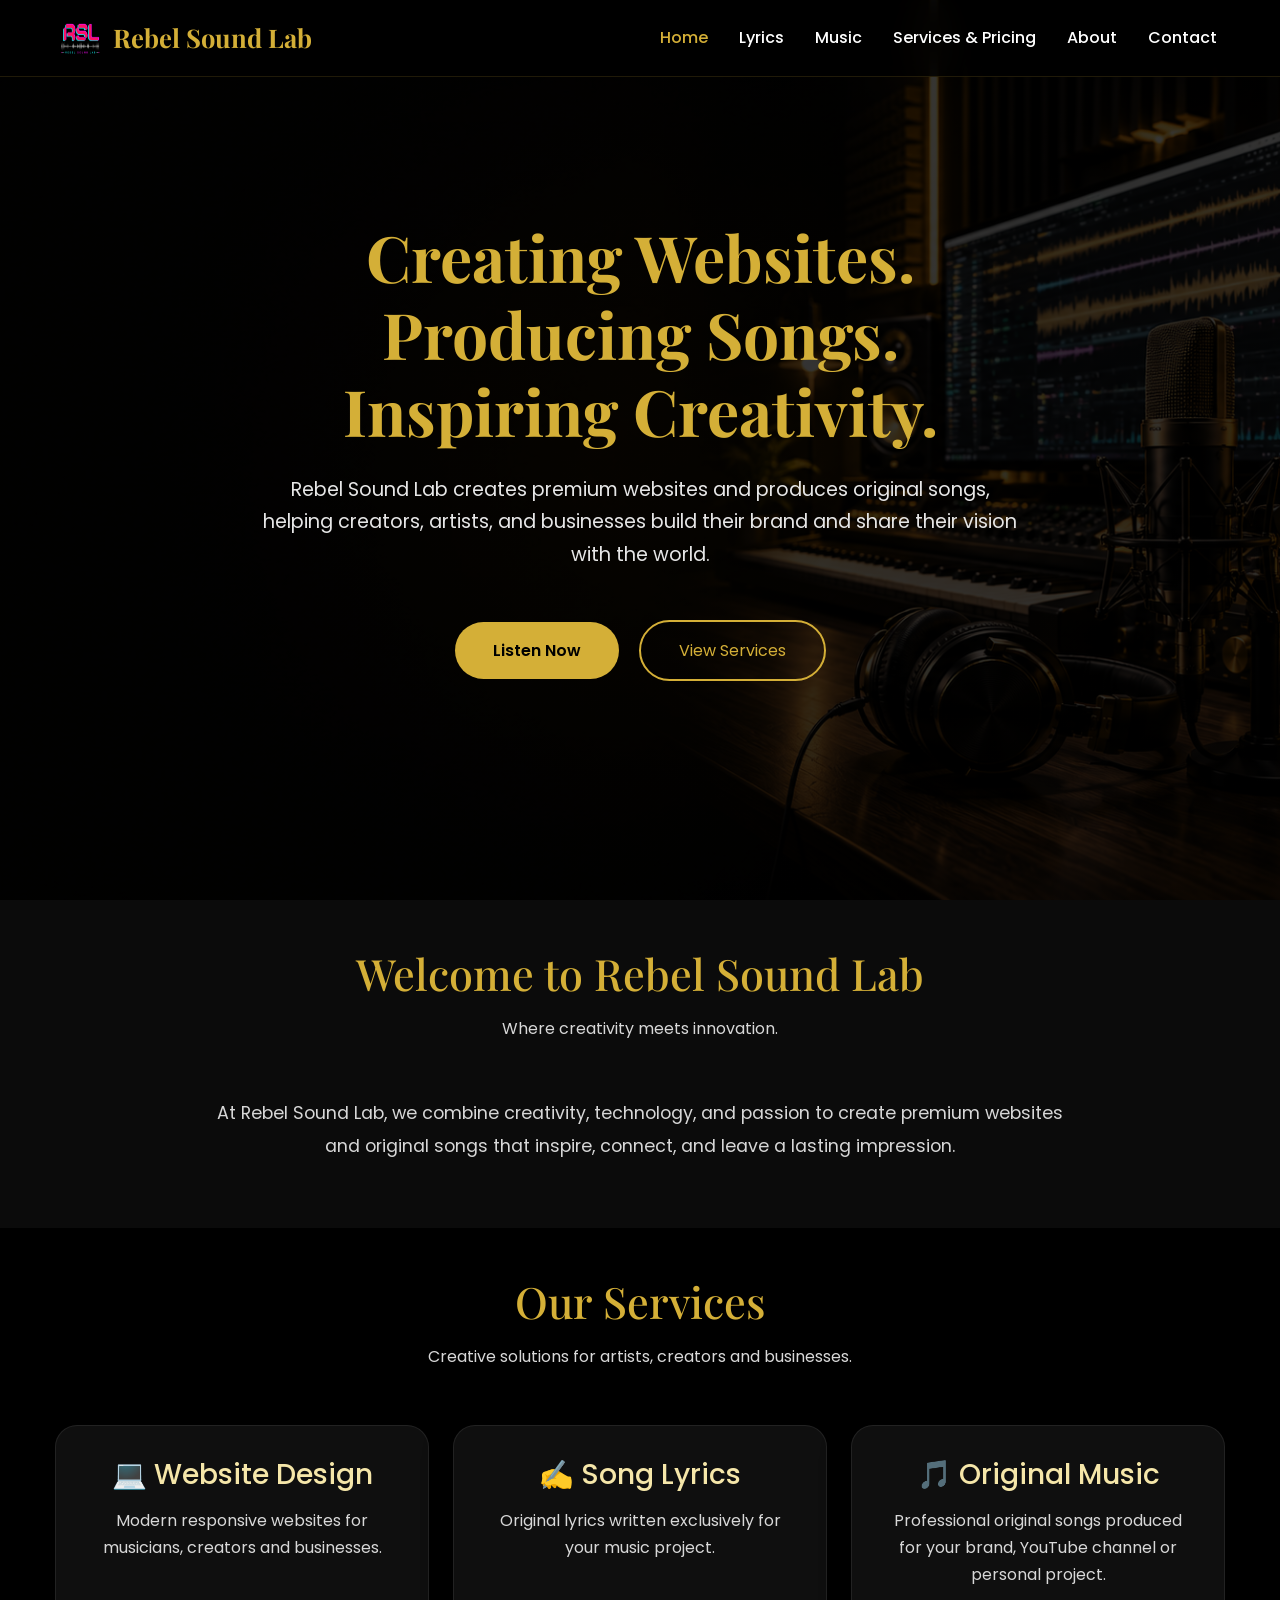
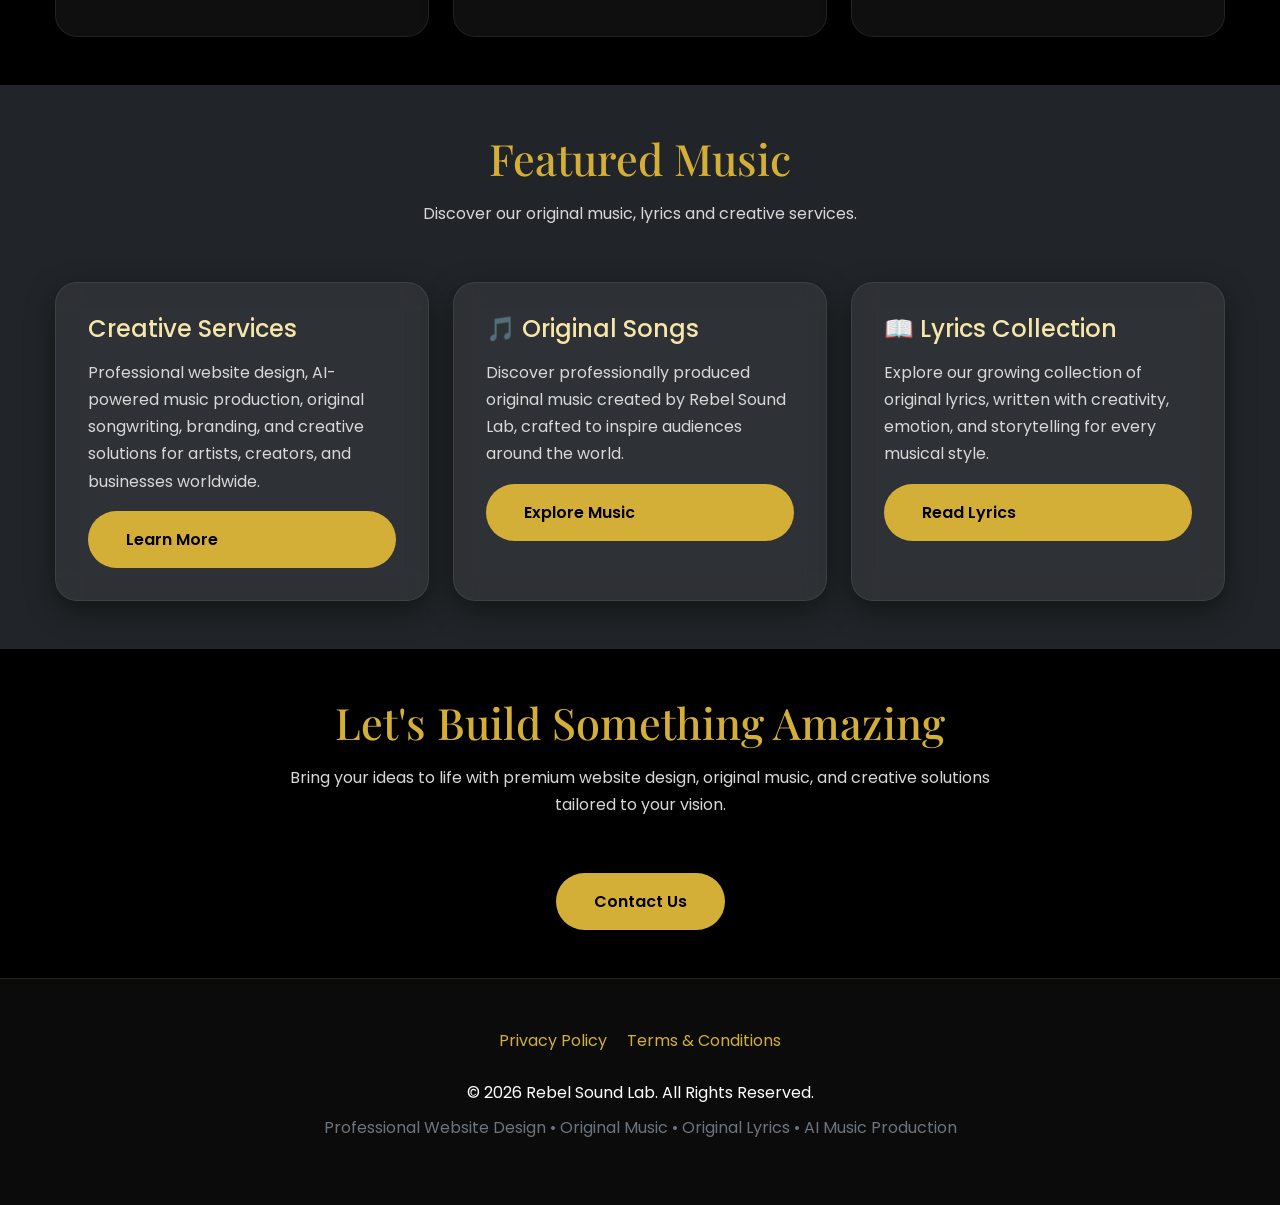
==== index.html @ c1bbb95a "Add files via upload" ====
<!DOCTYPE html>
<html lang="en">
<head>

<!-- Google Analytics -->
<script async src="https://www.googletagmanager.com/gtag/js?id=G-D86GE0C43P"></script>
<script>
window.dataLayer = window.dataLayer || [];
function gtag(){dataLayer.push(arguments);}
gtag('js', new Date());
gtag('config', 'G-D86GE0C43P');
</script>

<meta charset="UTF-8">
<meta name="viewport" content="width=device-width, initial-scale=1.0">

<title>Rebel Sound Lab | Premium Website Design & Original Songs</title>

<meta name="description" content="Rebel Sound Lab creates premium websites and produces original songs for creators, artists, and businesses.">
<meta name="keywords" content="Rebel Sound Lab, Website Design, Original Songs, Music Production, Creative Studio">
<meta name="author" content="Rebel Sound Lab">

<link rel="icon" href="favicon.png">

<link href="https://cdn.jsdelivr.net/npm/bootstrap@5.3.3/dist/css/bootstrap.min.css" rel="stylesheet">

<link rel="preconnect" href="https://fonts.googleapis.com">
<link rel="preconnect" href="https://fonts.gstatic.com" crossorigin>

<link href="https://fonts.googleapis.com/css2?family=Playfair+Display:wght@700&family=Poppins:wght@300;400;500;600;700&display=swap" rel="stylesheet">

<link rel="stylesheet" href="css/style.css">

</head>

<body>

<!-- Navigation -->

<nav class="navbar navbar-expand-lg navbar-dark fixed-top">

<div class="container">

<a class="navbar-brand d-flex align-items-center" href="index.html">

<img src="logo.webp"
alt="Rebel Sound Lab"
width="50"
height="50"
class="me-2">

<span>Rebel Sound Lab</span>

</a>

<button class="navbar-toggler"
type="button"
data-bs-toggle="collapse"
data-bs-target="#navbar">

<span class="navbar-toggler-icon"></span>

</button>

<div class="collapse navbar-collapse"
id="navbar">

<ul class="navbar-nav ms-auto">

<li class="nav-item">
<a class="nav-link active"
href="index.html">
Home
</a>
</li>

<li class="nav-item">
<a class="nav-link"
href="lyrics.html">
Lyrics
</a>
</li>

<li class="nav-item">
<a class="nav-link"
href="music.html">
Music
</a>
</li>

<li class="nav-item">
<a class="nav-link" href="pricing.html">Services & Pricing</a>
</li>

<li class="nav-item">
<a class="nav-link"
href="about.html">
About
</a>
</li>

<li class="nav-item">
<a class="nav-link"
href="contact.html">
Contact
</a>
</li>

</ul>

</div>

</div>

</nav>

<!-- Hero -->

<section class="hero">

<div class="container text-center">

<h1>
Creating Websites.<br>
Producing Songs.<br>
Inspiring Creativity.
</h1>

<p class="mt-4">
Rebel Sound Lab creates premium websites and produces original songs, helping creators, artists, and businesses build their brand and share their vision with the world.
</p>

<div class="mt-5">

<a href="music.html"
class="btn-gold me-3">
Listen Now
</a>

<a href="pricing.html"
class="btn-outline">
View Services
</a>

</div>

</div>

</section>

<!-- Welcome -->

<section class="welcome-section py-5">

    <div class="container">

        <div class="welcome-box text-center">

            <h2 class="section-title">
                Welcome to Rebel Sound Lab
            </h2>

            <p class="section-subtitle">
                Where creativity meets innovation.
            </p>

            <p class="welcome-text">
                At Rebel Sound Lab, we combine creativity, technology, and passion
                to create premium websites and original songs that inspire,
                connect, and leave a lasting impression.
            </p>

        </div>

    </div>

</section>
  
  <!-- Services -->

<section class="py-5">

    <div class="container">

        <h2 class="section-title">Our Services</h2>

        <p class="section-subtitle">
            Creative solutions for artists, creators and businesses.
        </p>

        <div class="row g-4">

    <!-- Website Design -->
    <div class="col-md-4">
        <div class="card h-100 text-center">
            <h3>💻 Website Design</h3>
            <p>
                Modern responsive websites for musicians,
                creators and businesses.
            </p>
        </div>
    </div>

    <!-- Song Lyrics -->
    <div class="col-md-4">
        <div class="card h-100 text-center">
            <h3>✍️ Song Lyrics</h3>
            <p>
                Original lyrics written exclusively
                for your music project.
            </p>
        </div>
    </div>

    <!-- Original Music -->
    <div class="col-md-4">
        <div class="card h-100 text-center">
            <h3>🎵 Original Music</h3>
            <p>
                Professional original songs produced for your brand,
                YouTube channel or personal project.
            </p>
        </div>
    </div>

</div>

    </div>

</section>

<!-- Featured Music -->

<section class="py-5 bg-dark">

    <div class="container">

        <h2 class="section-title">
            Featured Music
        </h2>

        <p class="section-subtitle">
            Discover our original music, lyrics and creative services.
        </p>

        <div class="row g-4">

            <!-- Creative Services -->
            <div class="col-md-4">

                <div class="card h-100">

                    <h4>Creative Services</h4>

                    <p>
                        Professional website design, AI-powered music production,
                        original songwriting, branding, and creative solutions for
                        artists, creators, and businesses worldwide.
                    </p>

                    <a href="pricing.html" class="btn-gold">
                        Learn More
                    </a>

                </div>

            </div>

            <!-- Original Songs -->
            <div class="col-md-4">

                <div class="card h-100">

                    <h4>🎵 Original Songs</h4>

                    <p>
                        Discover professionally produced original music created by
                        Rebel Sound Lab, crafted to inspire audiences around the world.
                    </p>

                    <a href="music.html" class="btn-gold">
                        Explore Music
                    </a>

                </div>

            </div>

            <!-- Lyrics Collection -->
            <div class="col-md-4">

                <div class="card h-100">

                    <h4>📖 Lyrics Collection</h4>

                    <p>
                        Explore our growing collection of original lyrics, written
                        with creativity, emotion, and storytelling for every musical style.
                    </p>

                    <a href="lyrics.html" class="btn-gold">
                        Read Lyrics
                    </a>

                </div>

            </div>

        </div>

    </div>

</section>

<!-- Why Rebel Sound Lab -->
    
<!-- Call To Action -->

<section class="py-5">

    <div class="container text-center">

        <h2 class="section-title">
            Let's Build Something Amazing
        </h2>

        <p class="section-subtitle">
            Bring your ideas to life with premium website design, original music, and creative solutions tailored to your vision.
        </p>

        <a href="contact.html" class="btn-gold">
            Contact Us
        </a>

    </div>

</section>

  <!-- Footer -->

<footer class="py-5">

    <div class="container text-center">

        <div class="mb-4">

            <a href="privacy.html" class="text-decoration-none me-3">
                Privacy Policy
            </a>

            <a href="terms.html" class="text-decoration-none">
                Terms &amp; Conditions
            </a>

        </div>

        <p class="mb-2">
            © <span id="year"></span> Rebel Sound Lab.
            All Rights Reserved.
        </p>

        <p class="text-secondary">
            Professional Website Design • Original Music • Original Lyrics • AI Music Production
        </p>

    </div>

</footer>

<!-- Bootstrap -->

<script src="https://cdn.jsdelivr.net/npm/bootstrap@5.3.3/dist/js/bootstrap.bundle.min.js"></script>

<!-- Current Year -->

<script>
document.getElementById("year").textContent = new Date().getFullYear();
</script>

<!-- Schema.org -->

<script type="application/ld+json">
{
  "@context":"https://schema.org",
  "@type":"Organization",
  "name":"Rebel Sound Lab",
  "url":"https://rebelsoundlab.com",
  "logo":"https://rebelsoundlab.com/logo.webp",
  "sameAs":[
    "https://www.youtube.com/@RebelSoundLab"
  ]
}
</script>

</body>
</html>
---- css/style.css ----
/* =====================================================
   Rebel Sound Lab - Premium Theme v4.0
   ===================================================== */

/* Google Fonts */
@import url('https://fonts.googleapis.com/css2?family=Poppins:wght@300;400;500;600;700&family=Playfair+Display:wght@600;700&display=swap');

/* Reset */

*{
    margin:0;
    padding:0;
    box-sizing:border-box;
}

html{
    scroll-behavior:smooth;
}

:root{
    --bg:#000;
    --bg2:#111;
    --card:rgba(255,255,255,.06);
    --gold:#D4AF37;
    --gold-light:#F5E6A9;
    --white:#fff;
    --text:#d8d8d8;
    --border:rgba(255,255,255,.08);
    --shadow:0 10px 30px rgba(0,0,0,.45);
}

body{
    font-family:'Poppins',sans-serif;
    background:var(--bg);
    color:var(--white);
    line-height:1.7;
    overflow-x:hidden;
}

/* Scrollbar */

::-webkit-scrollbar{
    width:10px;
}

::-webkit-scrollbar-track{
    background:#111;
}

::-webkit-scrollbar-thumb{
    background:var(--gold);
    border-radius:20px;
}

/* Links */

a{
    text-decoration:none;
    color:inherit;
    transition:.3s;
}

a:hover{
    color:var(--gold);
}

/* Images */

img{
    max-width:100%;
    display:block;
}

/* Container */

.container{
    max-width:1200px;
    margin:0 auto;
    padding-left:15px;
    padding-right:15px;
}

/* Sections */

section{
    padding: 70px 0;
}

/* ==========================
   Premium Navbar
========================== */

.navbar{
    background:rgba(0,0,0,.78);
    backdrop-filter:blur(16px);
    -webkit-backdrop-filter:blur(16px);
    border-bottom:1px solid rgba(212,175,55,.15);
    transition:.35s;
}

.navbar-brand{
    font-weight:700;
    color:#fff !important;
}

.navbar-brand span{
    font-family:'Playfair Display',serif;
    color:var(--gold);
    font-size:1.6rem;
}

.nav-link{
    color:#fff !important;
    margin-left:15px;
    font-weight:500;
}

.nav-link:hover,
.nav-link.active{
    color:var(--gold) !important;
}

/* ==========================
   Hero
========================== */

.hero{
    min-height:100vh;
    display:flex;
    align-items:center;
    justify-content:center;
    text-align:center;

    background-image:
        linear-gradient(rgba(0,0,0,.78),rgba(0,0,0,.82)),
        url("../hero-banner.webp");

    background-size:cover;
    background-repeat:no-repeat;
    background-position:center center;
}

.hero h1{
    font-family:'Playfair Display',serif;
    font-size:4rem;
    font-weight:700;
    color:var(--gold);
    margin-bottom:20px;
    line-height:1.2;
}

.hero p{
    color:#e6e6e6;
    font-size:1.2rem;
    max-width:760px;
    margin:0 auto 35px;
}

/* Hero Buttons */

.hero-buttons{
    display:flex;
    justify-content:center;
    align-items:center;
    gap:18px;
    flex-wrap:wrap;
}

/* ==========================
   Section Titles
========================== */

.section-title{
    font-family:'Playfair Display',serif;
    font-size:2.7rem;
    color:var(--gold);
    text-align:center;
    margin-bottom:15px;
}

.section-subtitle{
    text-align:center;
    color:var(--text);
    max-width:700px;
    margin:0 auto 55px;
}

/* ==========================
   Buttons
========================== */

.btn-gold{
    display:inline-block;
    padding:15px 38px;
    background:var(--gold);
    color:#000;
    border-radius:50px;
    font-weight:600;
    transition:.35s;
}

.btn-gold:hover{
    background:var(--gold-light);
    color:#000;
    transform:translateY(-4px);
}

.btn-outline{
    display:inline-block;
    padding:15px 38px;
    border:2px solid var(--gold);
    color:var(--gold);
    border-radius:50px;
    transition:.35s;
}

.btn-outline:hover{
    background:var(--gold);
    color:#000;
    transform:translateY(-4px);
}

/* ==========================
   Cards
========================== */

.card{
    background:var(--card);
    border:1px solid var(--border);
    border-radius:22px;
    padding:32px;
    backdrop-filter:blur(12px);
    box-shadow:var(--shadow);
    transition:.35s;
    height:100%;
}

.card:hover{
    transform:translateY(-10px);
    border-color:var(--gold);
    box-shadow:0 20px 45px rgba(212,175,55,.18);
}

.card h3,
.card h4{
    color:var(--gold-light);
    margin-bottom:15px;
}

.card p{
    color:var(--text);
}

.card h2{
    color: var(--gold-light);
    margin-bottom: 15px;
}

.card .price{
    color: var(--gold);
    font-size: 2rem;
    font-weight: 700;
    margin-bottom: 20px;
}

.card ul{
    color: var(--white);
    padding-left: 20px;
}

.card li{
    color: var(--white);
    margin-bottom: 10px;
}

.popular{
    color: var(--gold);
    font-weight: 700;
    margin-bottom: 10px;
}

/* ==========================
   Footer
========================== */

footer{
    background:#0b0b0b;
    border-top:1px solid rgba(212,175,55,.15);
}

footer a{
    color:var(--gold);
}

footer a:hover{
    color:var(--gold-light);
}

/* ==========================
   Music Page
========================== */

.music-container{
    max-width:900px;
    margin:0 auto;
    padding:140px 20px 80px;
}

.music-container h1{
    text-align:center;
    color:var(--gold);
    font-size:3rem;
    margin-bottom:50px;
    font-family:'Playfair Display',serif;
}

.music-card{
    background:var(--card);
    border:1px solid rgba(212,175,55,.20);
    border-radius:20px;
    padding:28px;
    margin-bottom:30px;
    backdrop-filter:blur(10px);
    box-shadow:var(--shadow);
    transition:.35s;
}

.music-card:hover{
    transform:translateY(-8px);
    border-color:var(--gold);
    box-shadow:0 20px 40px rgba(212,175,55,.20);
}

.music-card h2{
    color:var(--gold-light);
    margin-bottom:20px;
}

.music-card audio{
    width:100%;
}

/* ==========================
   Responsive
========================== */

@media (max-width:768px){

section{
    padding:70px 0;
}

.container{
    padding-left:15px;
    padding-right:15px;
}
   
.hero{
    background-position: 10% center;
}
   
.hero h1{
    font-size:2.5rem;
}

.hero p{
    font-size:1.05rem;
}

.hero-buttons{
    flex-direction:column;
    gap:15px;
}

.btn-gold,
.btn-outline{
    width:100%;
    max-width:300px;
    text-align:center;
}

.section-title{
    font-size:2rem;
}

.card{
    padding:25px;
}

.music-container{
    padding:110px 15px 60px;
}

.music-container h1{
    font-size:2rem;
}

.music-card{
    padding:20px;
}

.navbar-brand span{
    font-size:1.3rem;
}

.nav-link{
    margin-left:0;
    padding:12px 0;
    text-align:center;
}

}

/* ==========================
   Smooth Animation
========================== */

.card,
.btn-gold,
.btn-outline,
.music-card{
    transition:all .35s ease;
}

html{
    scroll-behavior:smooth;
}

/* ===========================
   Welcome Section
=========================== */

.welcome-section{
    background:#0b0b0b;
}

.welcome-box{
    max-width:850px;
    margin:auto;
}

.welcome-text{
    color:#d7d7d7;
    font-size:1.1rem;
    line-height:1.9;
    margin-top:20px;
}

.page-header{
    padding-top:90px;
    margin-bottom:30px;
}

.page-header h1{
    margin-bottom:15px;
}

.page-header p{
    margin-bottom:0;
}
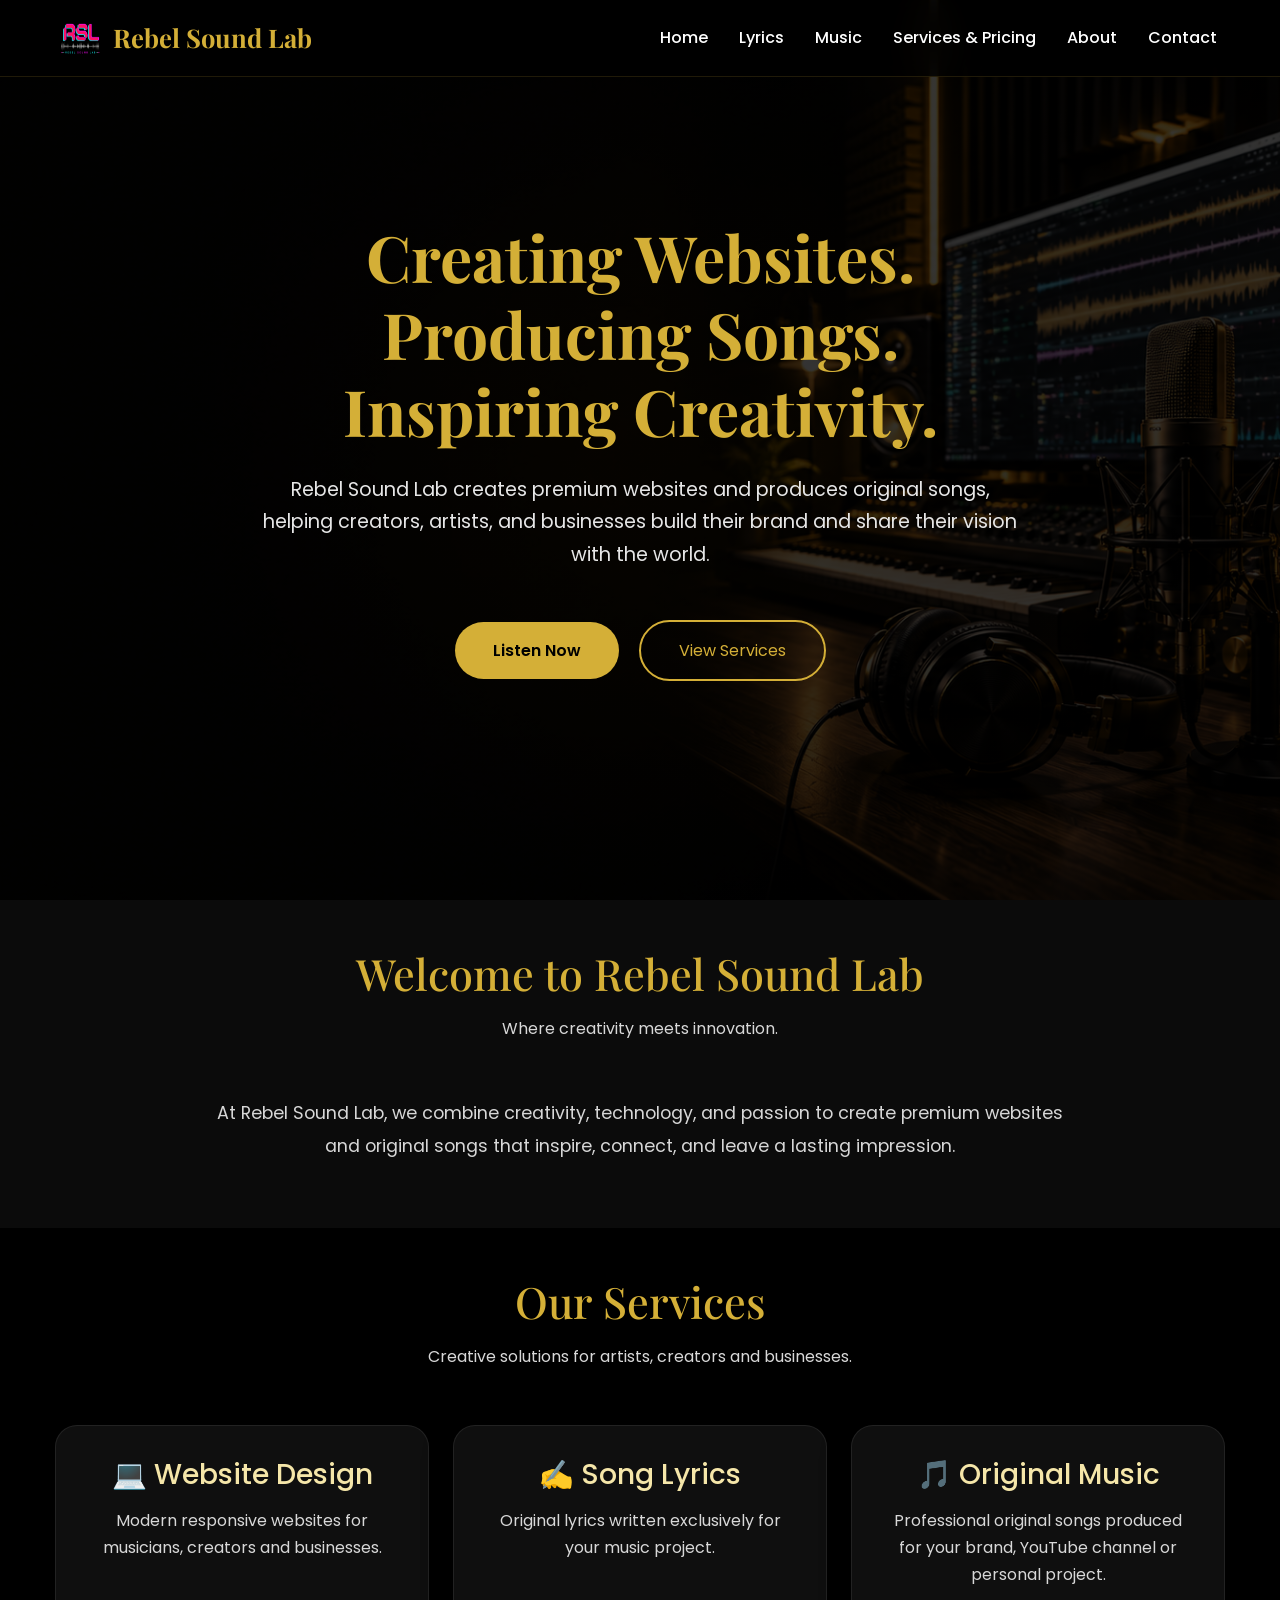
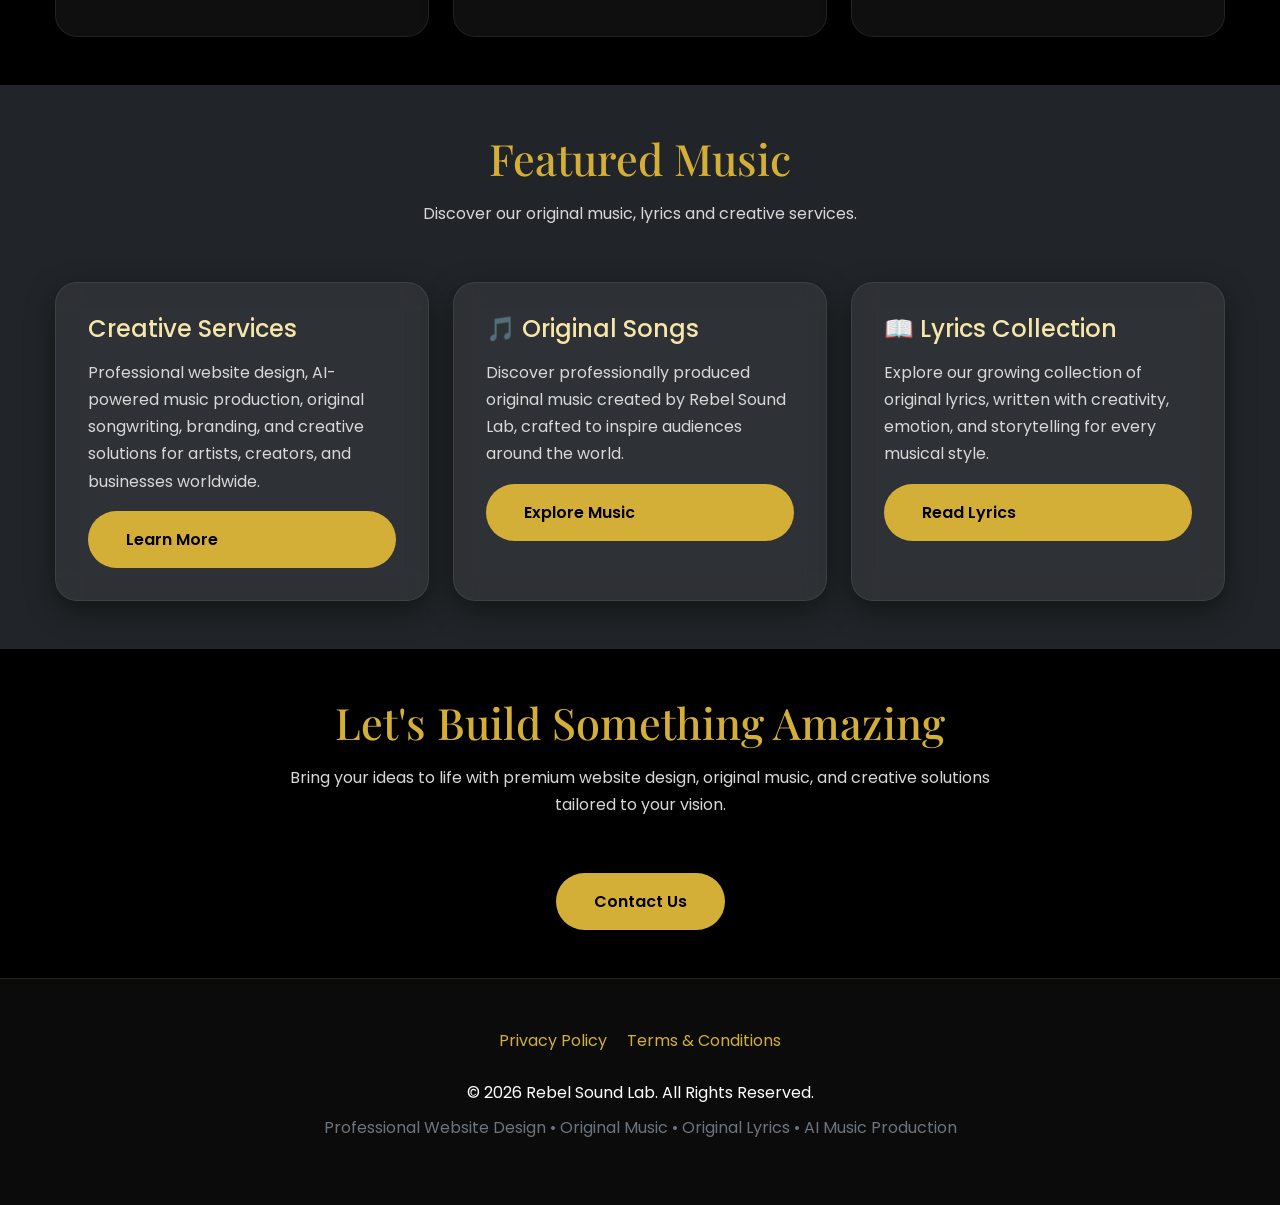
==== commit ee385a55: "Update index.html" ====
--- a/index.html
+++ b/index.html
@@ -36,82 +36,71 @@
 <body>
 
 <!-- Navigation -->
-
 <nav class="navbar navbar-expand-lg navbar-dark fixed-top">
-
-<div class="container">
-
-<a class="navbar-brand d-flex align-items-center" href="index.html">
-
-<img src="logo.webp"
-alt="Rebel Sound Lab"
-width="50"
-height="50"
-class="me-2">
-
-<span>Rebel Sound Lab</span>
-
-</a>
-
-<button class="navbar-toggler"
-type="button"
-data-bs-toggle="collapse"
-data-bs-target="#navbar">
-
-<span class="navbar-toggler-icon"></span>
-
-</button>
-
-<div class="collapse navbar-collapse"
-id="navbar">
-
-<ul class="navbar-nav ms-auto">
-
-<li class="nav-item">
-<a class="nav-link active"
-href="index.html">
-Home
-</a>
-</li>
-
-<li class="nav-item">
-<a class="nav-link"
-href="lyrics.html">
-Lyrics
-</a>
-</li>
-
-<li class="nav-item">
-<a class="nav-link"
-href="music.html">
-Music
-</a>
-</li>
-
-<li class="nav-item">
-<a class="nav-link" href="pricing.html">Services & Pricing</a>
-</li>
-
-<li class="nav-item">
-<a class="nav-link"
-href="about.html">
-About
-</a>
-</li>
-
-<li class="nav-item">
-<a class="nav-link"
-href="contact.html">
-Contact
-</a>
-</li>
-
-</ul>
-
-</div>
-
-</div>
-
+    <div class="container">
+
+        <a class="navbar-brand d-flex align-items-center" href="index.html">
+            <img src="logo.webp"
+                 alt="Rebel Sound Lab"
+                 width="50"
+                 height="50"
+                 class="me-2">
+            <span>Rebel Sound Lab</span>
+        </a>
+
+        <button class="navbar-toggler"
+                type="button"
+                data-bs-toggle="collapse"
+                data-bs-target="#navbar"
+                aria-controls="navbar"
+                aria-expanded="false"
+                aria-label="Toggle navigation">
+            <span class="navbar-toggler-icon"></span>
+        </button>
+
+        <div class="collapse navbar-collapse" id="navbar">
+            <ul class="navbar-nav ms-auto">
+
+                <li class="nav-item">
+                    <a class="nav-link" href="index.html">
+                        Home
+                    </a>
+                </li>
+
+                <li class="nav-item">
+                    <a class="nav-link" href="lyrics.html">
+                        Lyrics
+                    </a>
+                </li>
+
+                <li class="nav-item">
+                    <a class="nav-link" href="music.html">
+                        Music
+                    </a>
+                </li>
+
+                <li class="nav-item">
+                    <a class="nav-link" href="pricing.html">
+                        Services &amp; Pricing
+                    </a>
+                </li>
+
+                <li class="nav-item">
+                    <a class="nav-link" href="about.html">
+                        About
+                    </a>
+                </li>
+
+                <li class="nav-item">
+                    <a class="nav-link" href="contact.html">
+                        Contact
+                    </a>
+                </li>
+
+            </ul>
+        </div>
+
+    </div>
 </nav>
 
 <!-- Hero -->
@@ -394,3 +383,4 @@
 
 </body>
 </html>
+
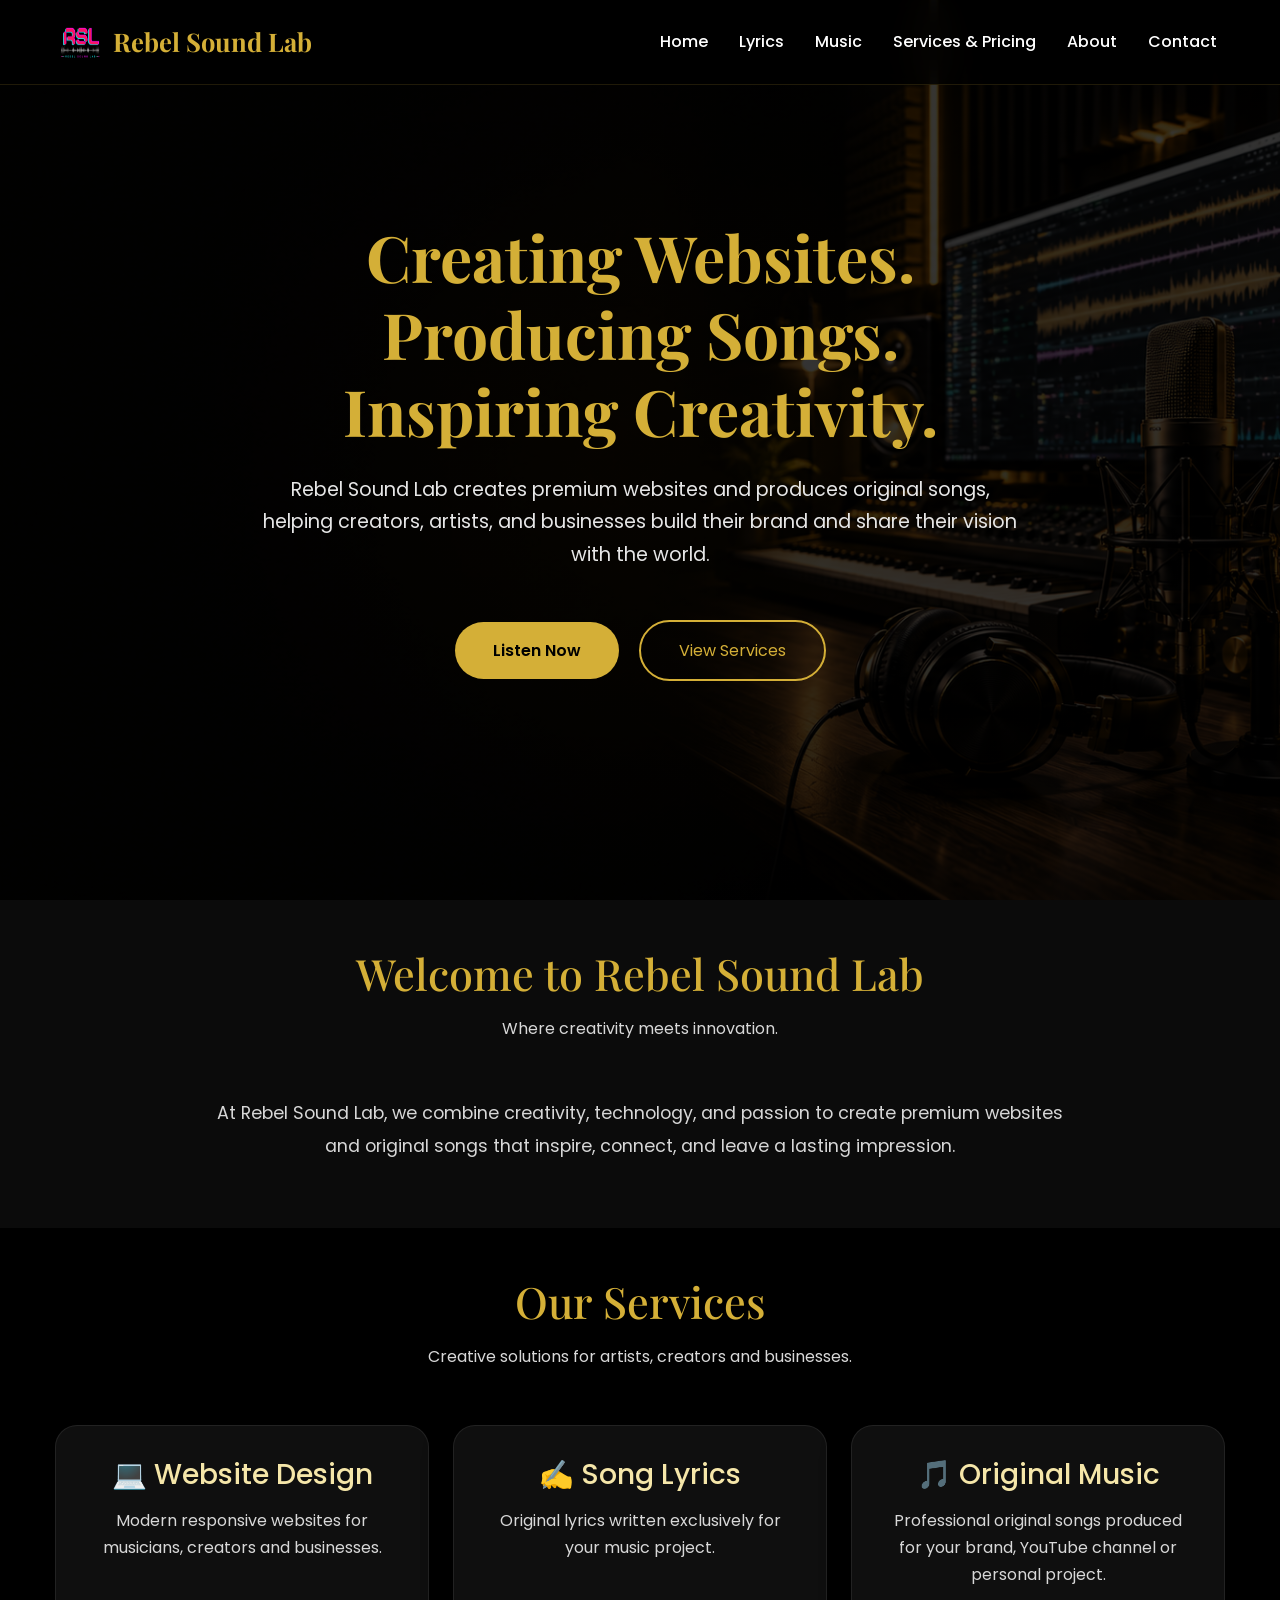
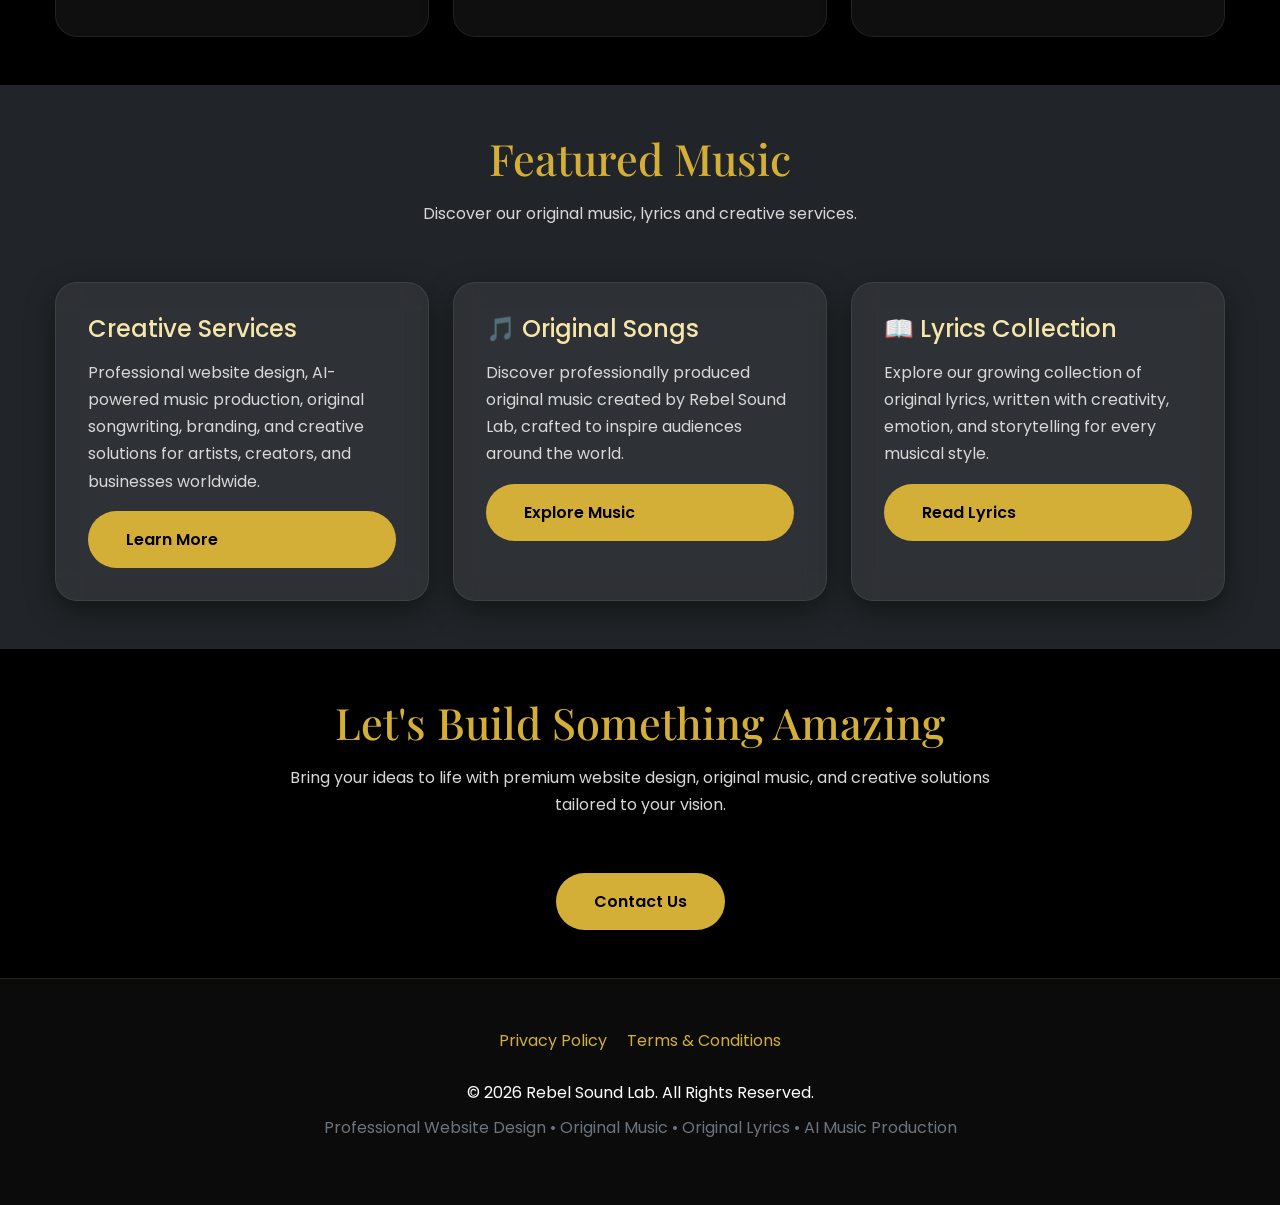
==== commit 39cefe16: "Update index.html" ====
--- a/index.html
+++ b/index.html
@@ -13,7 +13,7 @@
 
 <meta charset="UTF-8">
 <meta name="viewport" content="width=device-width, initial-scale=1.0">
-
+<link rel="canonical" href="https://rebelsoundlab.com/">
 <title>Rebel Sound Lab | Premium Website Design & Original Songs</title>
 
 <meta name="description" content="Rebel Sound Lab creates premium websites and produces original songs for creators, artists, and businesses.">
--- a/css/style.css
+++ b/css/style.css
@@ -458,3 +458,222 @@
 .page-header p{
     margin-bottom:0;
 }
+
+/* CONTACT PAGE FIX */
+
+.contact-page {
+    padding-top: 120px;
+    padding-bottom: 60px;
+}
+
+.contact-page h1 {
+    color: #f5b942;
+    text-align: center;
+    font-size: 48px;
+    line-height: 1.2;
+    margin-bottom: 20px;
+}
+
+.contact-page .subtitle {
+    text-align: center;
+    color: #ccc;
+    margin: 0 auto 50px;
+    max-width: 1100px;
+}
+
+.contact-page .card {
+    background: #1c1c1c;
+    border: 2px solid #f5b942;
+    border-radius: 15px;
+    padding: 25px;
+    margin-bottom: 25px;
+    height: auto;
+}
+
+.contact-page .btn {
+    display: block;
+    width: 100%;
+    margin-top: 25px;
+    background: #f5b942;
+    color: #111;
+    padding: 15px 20px;
+    border-radius: 10px;
+    text-align: center;
+    font-weight: bold;
+}
+
+@media (max-width: 768px) {
+    .contact-page {
+        padding-top: 160px;
+    }
+
+    .contact-page h1 {
+        font-size: 48px;
+    }
+}
+
+/* =====================================================
+   CONTACT PAGE - NAVBAR HEIGHT FIX
+   ===================================================== */
+
+.contact-page {
+    padding-top: 40px;
+}
+
+.contact-page h1 {
+    position: relative;
+    z-index: 2;
+}
+
+/* Keep navbar compact */
+.navbar {
+    min-height: 90px;
+    padding-top: 12px;
+    padding-bottom: 12px;
+}
+
+.navbar .container {
+    min-height: 60px;
+}
+
+
+/* MOBILE */
+@media (max-width: 768px) {
+
+    .navbar {
+        min-height: 110px;
+        padding-top: 15px;
+        padding-bottom: 15px;
+    }
+
+    .navbar .container {
+        min-height: 70px;
+    }
+
+    .contact-page {
+        padding-top: 35px;
+    }
+
+    .contact-page h1 {
+        font-size: 48px;
+    }
+}
+
+/* =====================================================
+   FIX OVERSIZED NAVBAR
+   ===================================================== */
+
+nav.navbar {
+    height: auto !important;
+    min-height: 0 !important;
+    padding: 12px 0 !important;
+}
+
+nav.navbar .container {
+    height: auto !important;
+    min-height: 60px !important;
+    padding-top: 0 !important;
+    padding-bottom: 0 !important;
+}
+
+nav.navbar .navbar-brand {
+    margin-top: 0 !important;
+    margin-bottom: 0 !important;
+}
+
+nav.navbar .navbar-collapse {
+    height: auto !important;
+}
+
+nav.navbar .navbar-nav {
+    height: auto !important;
+    margin-top: 0 !important;
+    margin-bottom: 0 !important;
+}
+
+
+/* CONTACT CONTENT */
+.contact-page {
+    padding-top: 40px !important;
+    padding-bottom: 60px !important;
+}
+
+.contact-page h1 {
+    display: block !important;
+    visibility: visible !important;
+    position: relative !important;
+    z-index: 10 !important;
+}
+
+@media (max-width: 768px) {
+
+    nav.navbar {
+        min-height: 80px !important;
+        padding: 10px 0 !important;
+    }
+
+    nav.navbar .container {
+        min-height: 60px !important;
+    }
+
+    .contact-page {
+        padding-top: 35px !important;
+    }
+}
+
+/* =====================================================
+   CONTACT PAGE - FINAL HEADER FIX
+   ===================================================== */
+
+.contact-body .navbar {
+    padding: 10px 0 !important;
+    min-height: 0 !important;
+}
+
+.contact-body .navbar .container {
+    min-height: 60px !important;
+    padding-top: 0 !important;
+    padding-bottom: 0 !important;
+}
+
+.contact-body .contact-page {
+    padding-top: 35px !important;
+}
+
+.contact-body .contact-page h1 {
+    display: block !important;
+    visibility: visible !important;
+    opacity: 1 !important;
+    color: #f5b942 !important;
+    text-align: center !important;
+    margin-top: 0 !important;
+    margin-bottom: 20px !important;
+}
+
+@media (max-width: 768px) {
+
+    .contact-body .contact-page {
+        padding-top: 55px !important;
+    }
+
+  .contact-body .contact-page {
+    padding-top: 80px !important;
+}
+
+/* FINAL CONTACT HEADING POSITION */
+
+.contact-body .contact-page h1 {
+    margin-top: 55px !important;
+}
+
+@media (max-width: 768px) {
+    .contact-body .contact-page h1 {
+        margin-top: 30px !important;
+    }
+}
+
+   @media (max-width: 768px) {
+    .contact-page {
+        padding-top: 70px !important;
+    }
+}
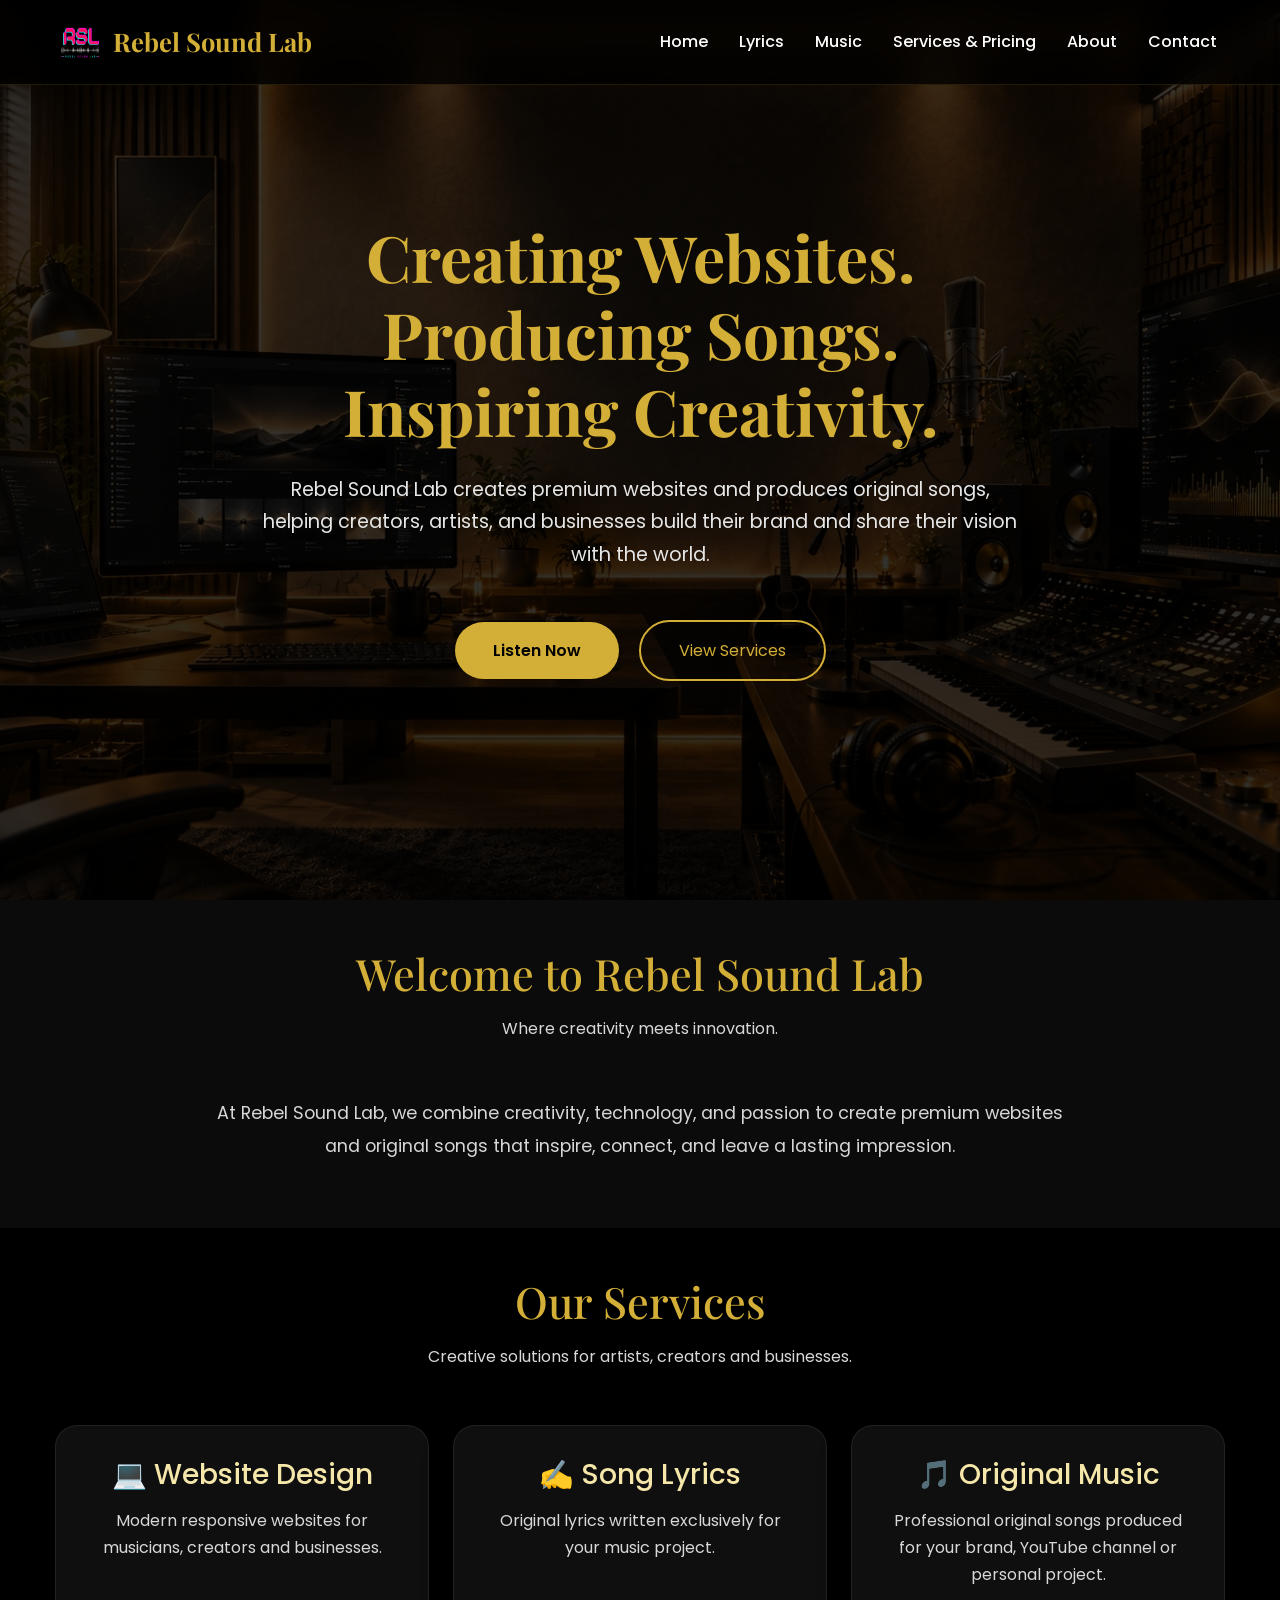
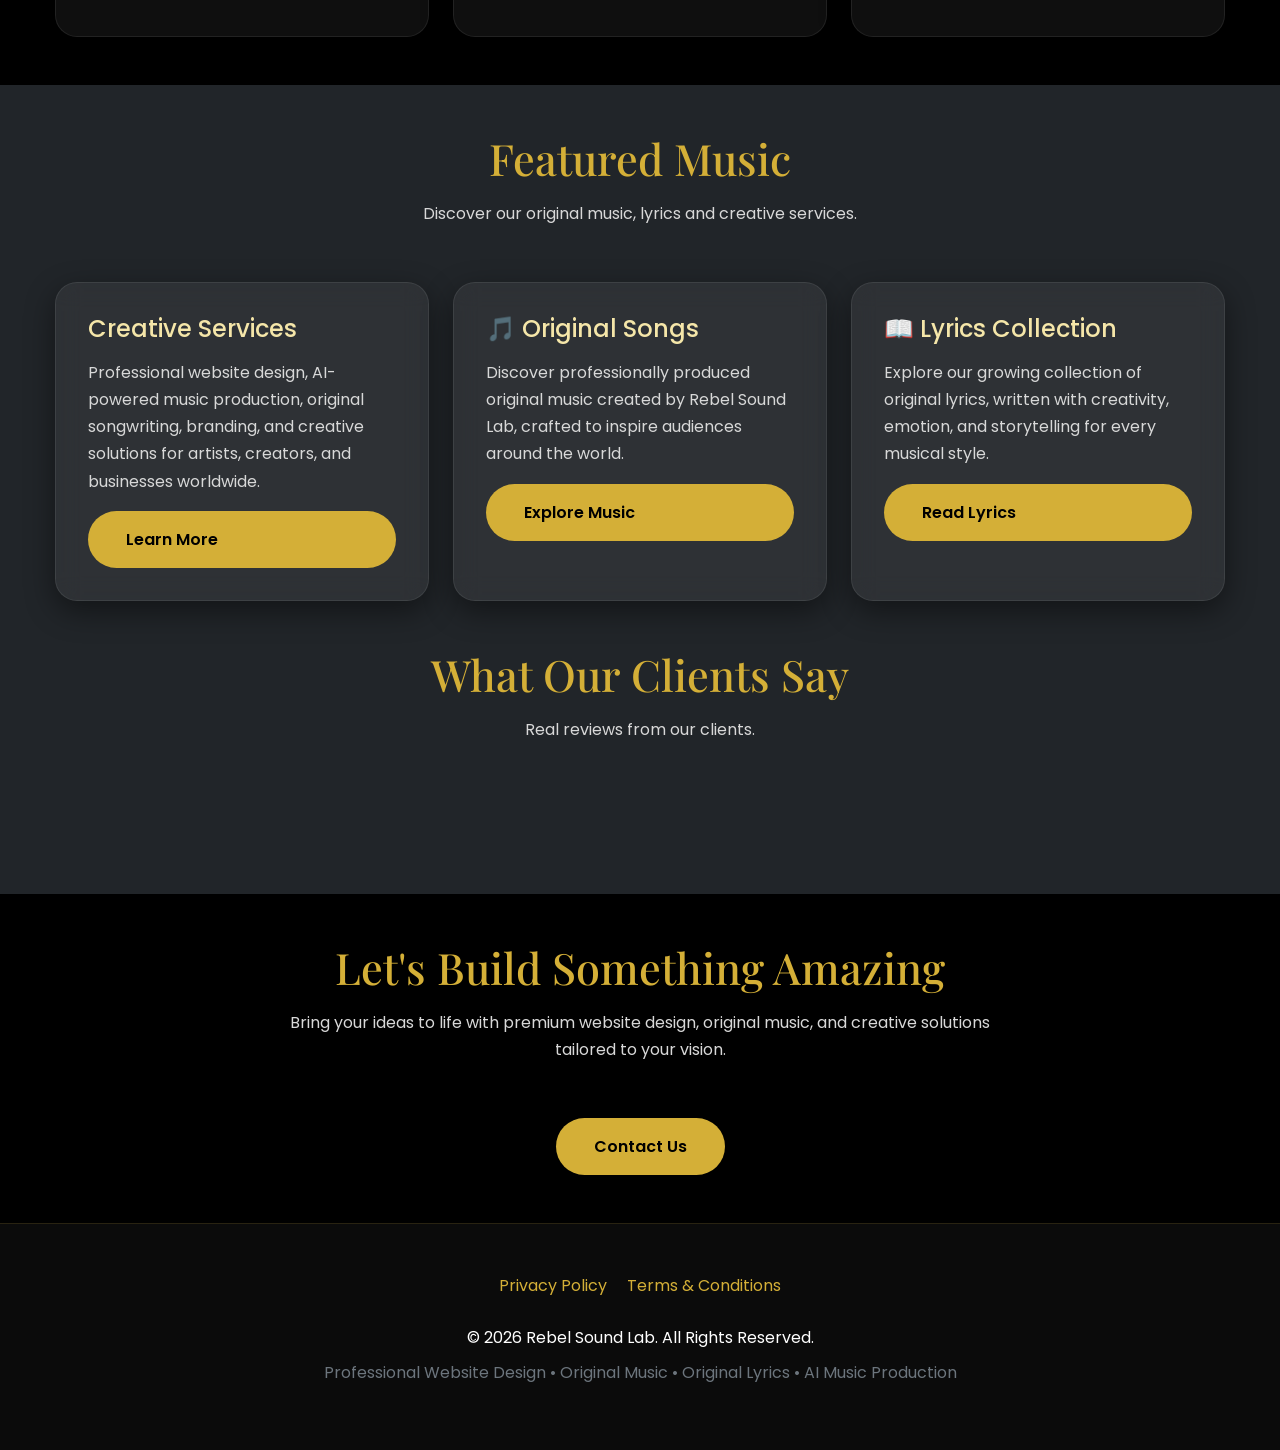
==== commit 5c28ecca: "Update index.html" ====
--- a/index.html
+++ b/index.html
@@ -299,6 +299,27 @@
 
     </div>
 
+<!-- Google Reviews Section -->
+<section class="google-reviews-section py-5">
+    <div class="container">
+
+        <div class="text-center mb-4">
+            <h2 class="section-title">
+                What Our Clients Say
+            </h2>
+
+            <p class="section-subtitle">
+                Real reviews from our clients.
+            </p>
+        </div>
+
+        <div class="sk-ww-google-reviews" data-embed-id="25704064"></div>
+
+    </div>
+</section>
+
+<script src="https://widgets.sociablekit.com/google-reviews/widget.js" defer></script>
+    
 </section>
 
 <!-- Why Rebel Sound Lab -->
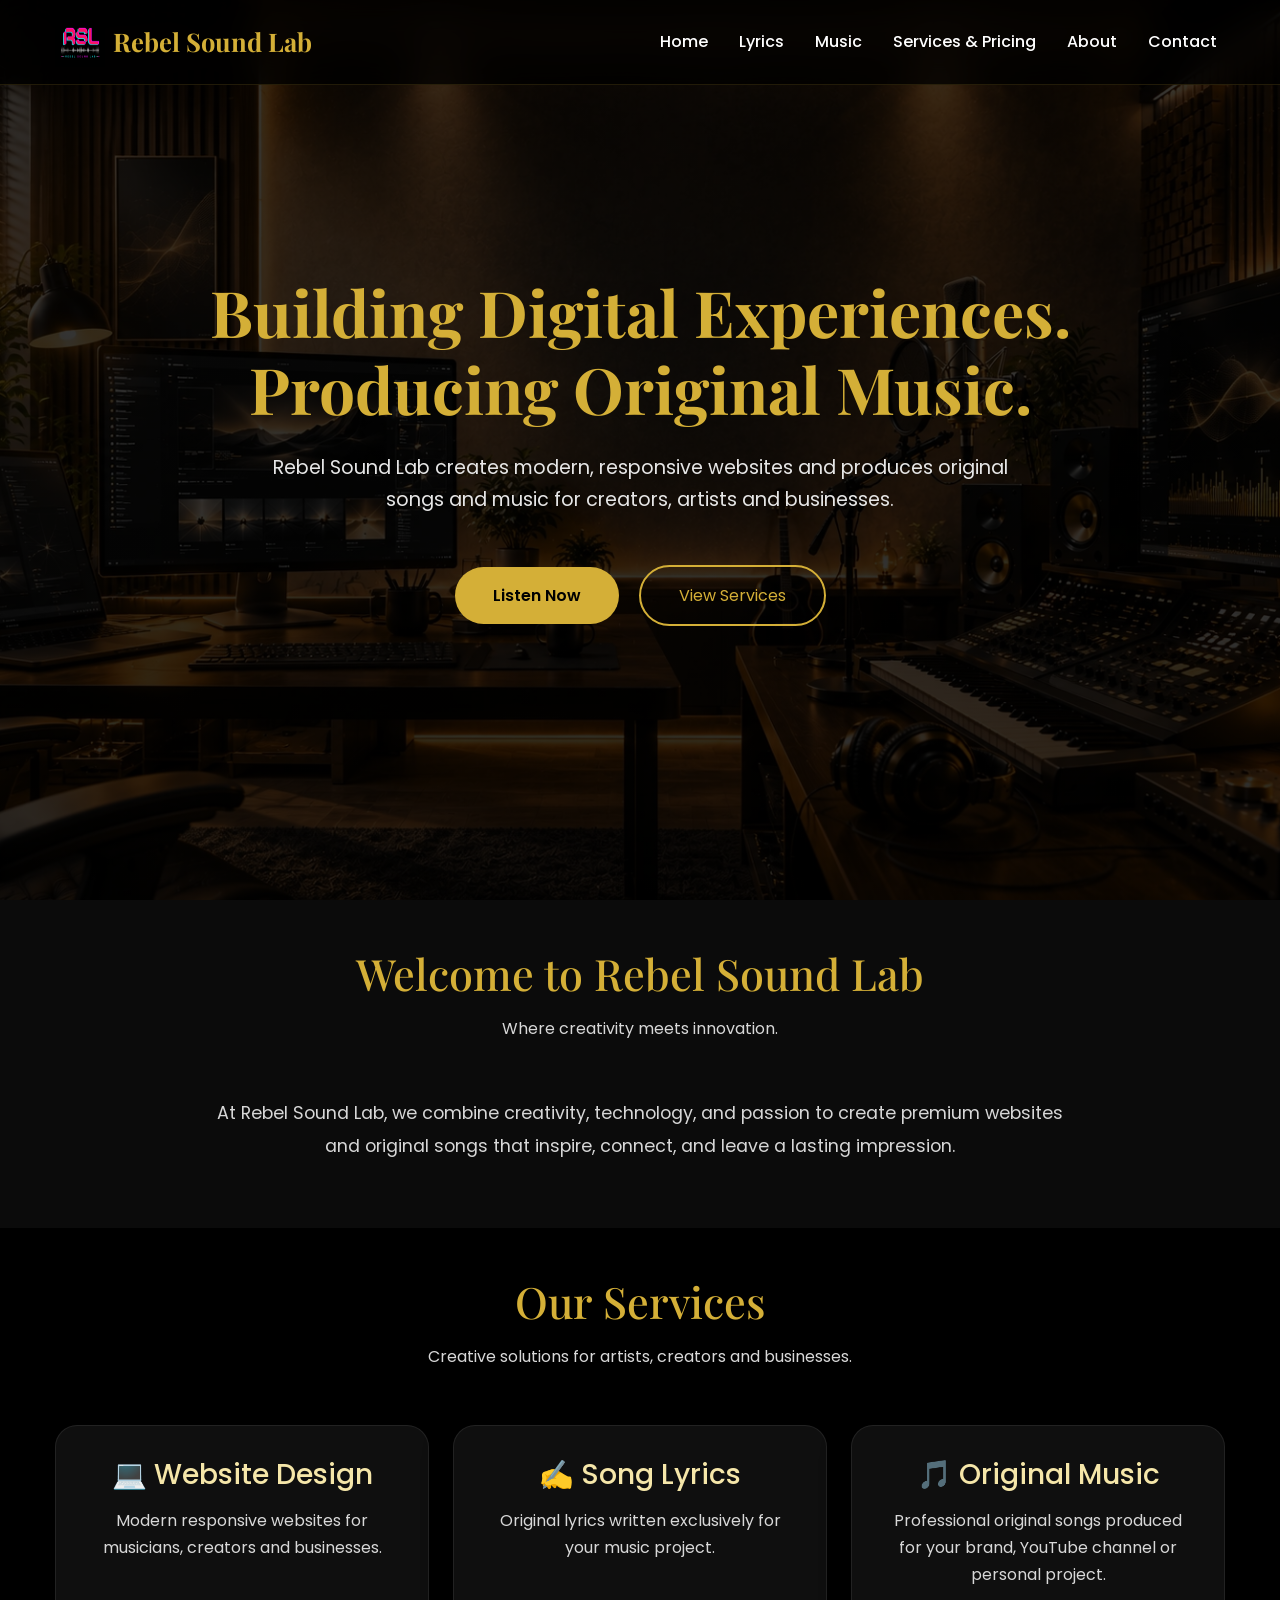
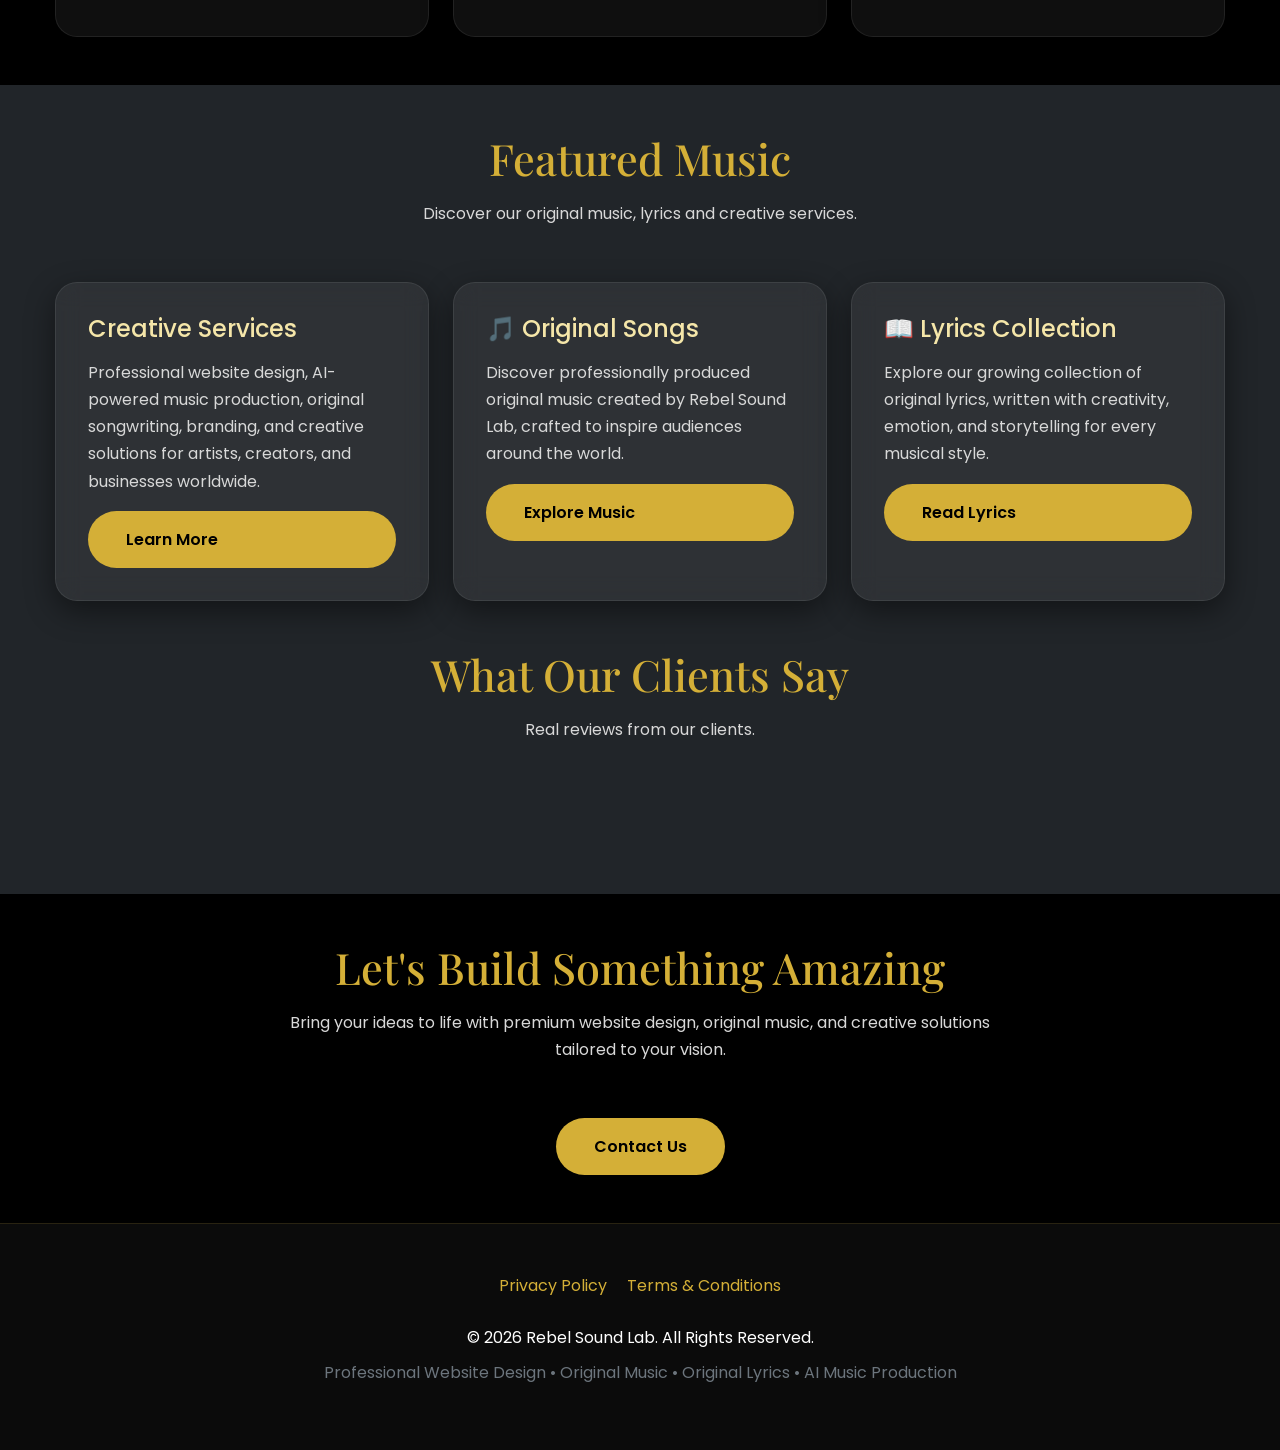
==== commit 64fcc64c: "Update index.html" ====
--- a/index.html
+++ b/index.html
@@ -30,7 +30,50 @@
 <link href="https://fonts.googleapis.com/css2?family=Playfair+Display:wght@700&family=Poppins:wght@300;400;500;600;700&display=swap" rel="stylesheet">
 
 <link rel="stylesheet" href="css/style.css">
-
+    
+<style>
+html,
+body {
+    max-width: 100%;
+    overflow-x: hidden;
+}
+
+.google-reviews-section {
+    width: 100%;
+    max-width: 100%;
+    overflow: hidden;
+}
+
+.google-reviews-section .container {
+    width: 100%;
+    max-width: 100%;
+    padding-left: 15px;
+    padding-right: 15px;
+    overflow: hidden;
+}
+
+.google-reviews-section .sk-ww-google-reviews {
+    width: 100% !important;
+    max-width: 100% !important;
+    min-width: 0 !important;
+    overflow: hidden !important;
+}
+
+@media (max-width: 768px) {
+    .google-reviews-section {
+        max-width: 100vw;
+        overflow-x: hidden;
+    }
+
+    .google-reviews-section .container {
+        width: 100%;
+        margin: 0;
+        padding-left: 15px;
+        padding-right: 15px;
+    }
+}
+</style>
+    
 </head>
 
 <body>
@@ -39,7 +82,7 @@
 <nav class="navbar navbar-expand-lg navbar-dark fixed-top">
     <div class="container">
 
-        <a class="navbar-brand d-flex align-items-center" href="index.html">
+        <a class="navbar-brand d-flex align-items-center" href="/">
             <img src="logo.webp"
                  alt="Rebel Sound Lab"
                  width="50"
@@ -62,9 +105,9 @@
             <ul class="navbar-nav ms-auto">
 
                 <li class="nav-item">
-                    <a class="nav-link" href="index.html">
-                        Home
-                    </a>
+                  <a class="nav-link" href="/">
+                       Home
+                     </a>
                 </li>
 
                 <li class="nav-item">
@@ -110,13 +153,12 @@
 <div class="container text-center">
 
 <h1>
-Creating Websites.<br>
-Producing Songs.<br>
-Inspiring Creativity.
+    Building Digital Experiences.<br>
+    Producing Original Music.
 </h1>
 
 <p class="mt-4">
-Rebel Sound Lab creates premium websites and produces original songs, helping creators, artists, and businesses build their brand and share their vision with the world.
+    Rebel Sound Lab creates modern, responsive websites and produces original songs and music for creators, artists and businesses.
 </p>
 
 <div class="mt-5">
